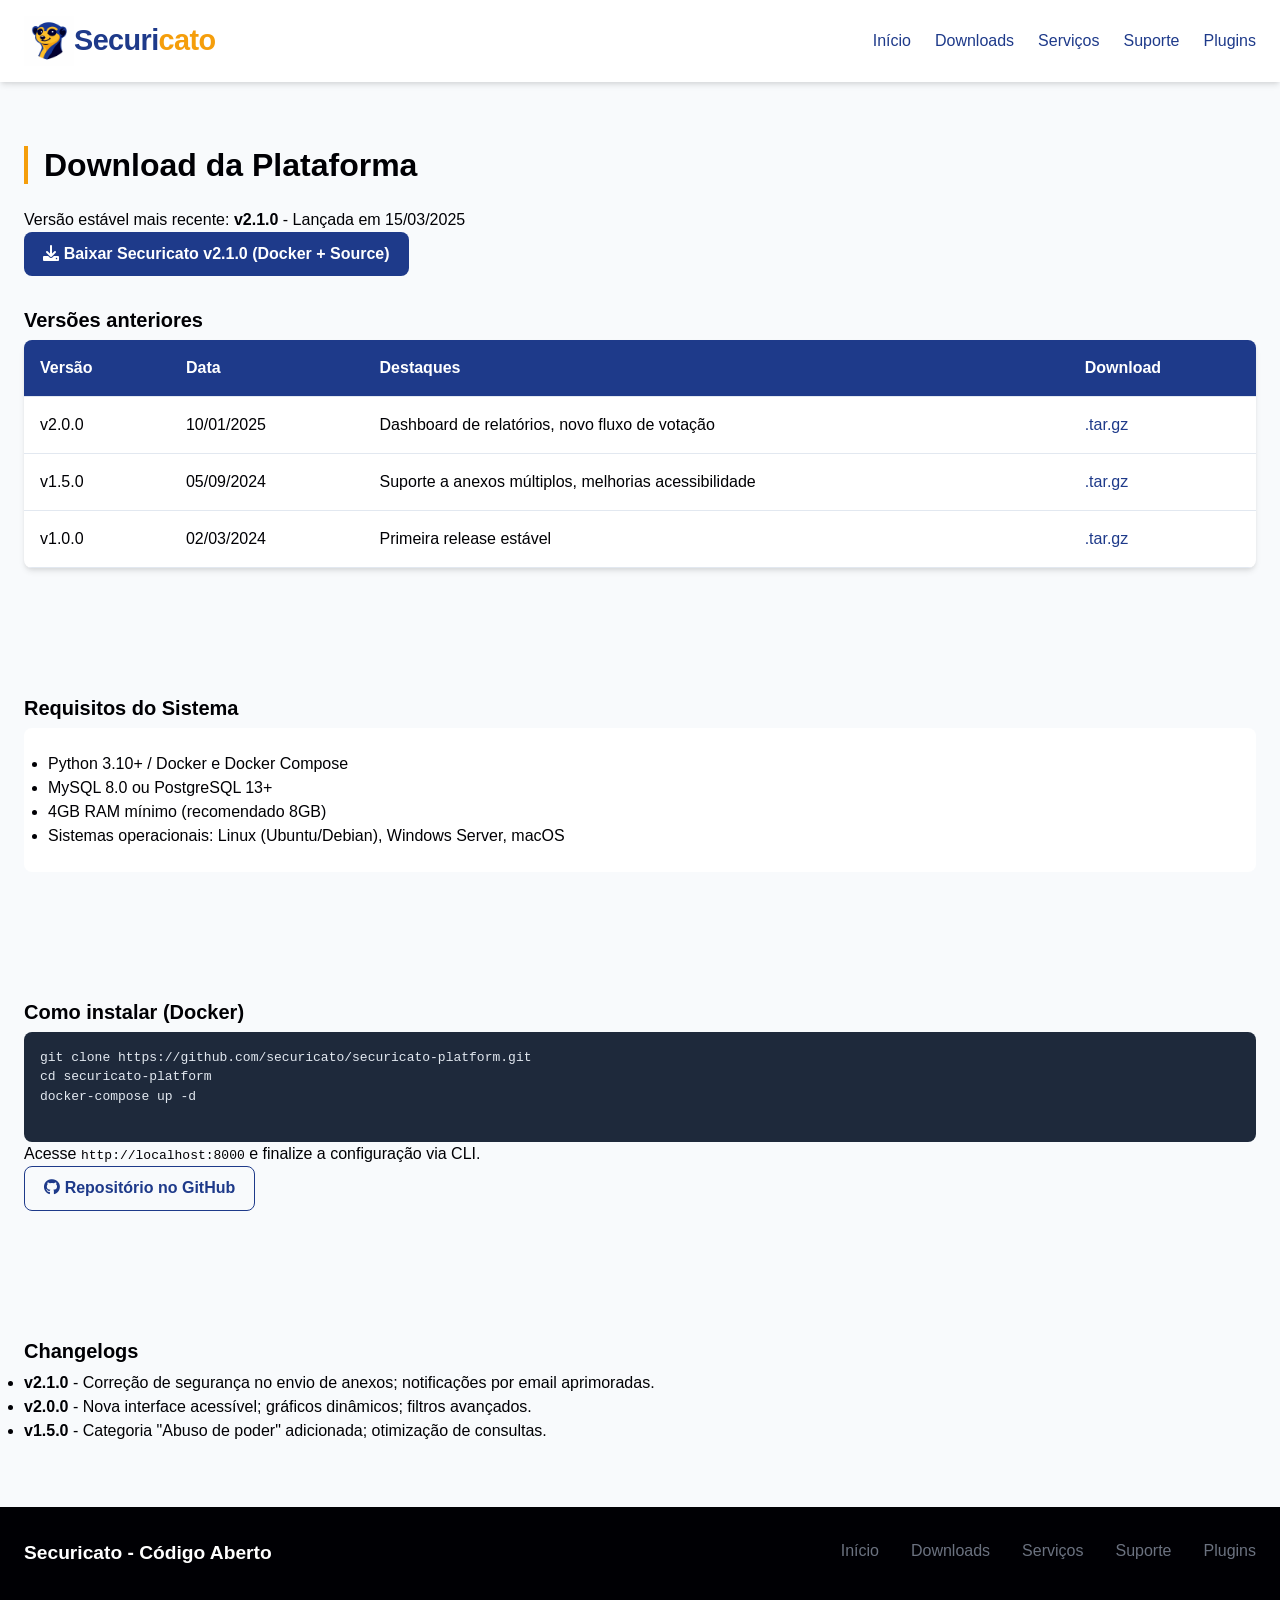
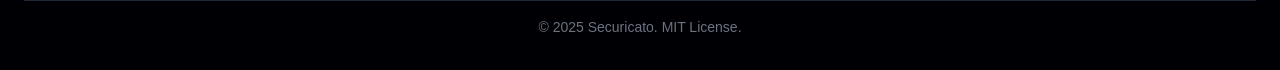
==== downloads.html @ b3bfbd3e "First commit" ====
<!DOCTYPE html>
<html lang="pt-BR">
<head>
    <meta charset="UTF-8">
    <meta name="viewport" content="width=device-width, initial-scale=1.0">
    <title>Downloads - Securicato</title>
    <link rel="stylesheet" href="css/styles.css">
    <link rel="stylesheet" href="https://cdnjs.cloudflare.com/ajax/libs/font-awesome/6.0.0-beta3/css/all.min.css">
</head>
<body>
    <header>
        <div class="container">
            <nav class="navbar">
                <div class="logo" style="display: flex; align-items: center;">
                    <img src="img/ssuricato.png" alt="" style="height: 50px;">
                    Securi<span>cato</span>
                </div>
                <button class="menu-toggle" aria-label="Menu"><i class="fas fa-bars"></i></button>
                <ul class="nav-links">
                    <li><a href="index.html">Início</a></li>
                    <li><a href="downloads.html">Downloads</a></li>
                    <li><a href="services.html">Serviços</a></li>
                    <li><a href="support.html">Suporte</a></li>
                    <li><a href="plugins.html">Plugins</a></li>
                </ul>
            </nav>
        </div>
    </header>

    <main>
        <div class="container">
            <section>
                <h2>Download da Plataforma</h2>
                <p>Versão estável mais recente: <strong>v2.1.0</strong> - Lançada em 15/03/2025</p>
                <a href="#" class="btn btn-primary"><i class="fas fa-download"></i> Baixar Securicato v2.1.0 (Docker + Source)</a>
                <div style="margin-top: 2rem;">
                    <h3>Versões anteriores</h3>
                    <table class="version-table">
                        <thead>
                            <tr><th>Versão</th><th>Data</th><th>Destaques</th><th>Download</th></tr>
                        </thead>
                        <tbody>
                            <tr><td>v2.0.0</td><td>10/01/2025</td><td>Dashboard de relatórios, novo fluxo de votação</td><td><a href="#">.tar.gz</a></td></tr>
                            <tr><td>v1.5.0</td><td>05/09/2024</td><td>Suporte a anexos múltiplos, melhorias acessibilidade</td><td><a href="#">.tar.gz</a></td></tr>
                            <tr><td>v1.0.0</td><td>02/03/2024</td><td>Primeira release estável</td><td><a href="#">.tar.gz</a></td></tr>
                        </tbody>
                    </table>
                </div>
            </section>

            <section>
                <h3>Requisitos do Sistema</h3>
                <ul style="background: white; padding: 1.5rem; border-radius: var(--radius);">
                    <li>Python 3.10+ / Docker e Docker Compose</li>
                    <li>MySQL 8.0 ou PostgreSQL 13+</li>
                    <li>4GB RAM mínimo (recomendado 8GB)</li>
                    <li>Sistemas operacionais: Linux (Ubuntu/Debian), Windows Server, macOS</li>
                </ul>
            </section>

            <section>
                <h3>Como instalar (Docker)</h3>
                <pre style="background: #1e293b; color: #e2e8f0; padding: 1rem; border-radius: var(--radius); overflow-x: auto;">
git clone https://github.com/securicato/securicato-platform.git
cd securicato-platform
docker-compose up -d
                </pre>
                <p>Acesse <code>http://localhost:8000</code> e finalize a configuração via CLI.</p>
                <p><a href="#" class="btn btn-outline"><i class="fab fa-github"></i> Repositório no GitHub</a></p>
            </section>

            <section>
                <h3>Changelogs</h3>
                <ul>
                    <li><strong>v2.1.0</strong> - Correção de segurança no envio de anexos; notificações por email aprimoradas.</li>
                    <li><strong>v2.0.0</strong> - Nova interface acessível; gráficos dinâmicos; filtros avançados.</li>
                    <li><strong>v1.5.0</strong> - Categoria "Abuso de poder" adicionada; otimização de consultas.</li>
                </ul>
            </section>
        </div>
    </main>

    <footer>
        <div class="container">
            <div class="footer-content">
                <div class="footer-logo">Securicato - Código Aberto</div>
                <div class="footer-links">
                    <a href="index.html">Início</a>
                    <a href="downloads.html">Downloads</a>
                    <a href="services.html">Serviços</a>
                    <a href="support.html">Suporte</a>
                    <a href="plugins.html">Plugins</a>
                </div>
            </div>
            <div class="copyright">&copy; 2025 Securicato. MIT License.</div>
        </div>
    </footer>
    <script src="js/main.js"></script>
</body>
</html>
---- css/styles.css ----
/* Reset e base */
* {
    margin: 0;
    padding: 0;
    box-sizing: border-box;
}

:root {
    --primary: #1E3A8A;
    --secondary: #F59E0B;
    --accent: #60A5FA;
    --neutral-dark: #000004;
    --neutral-light: #F8FAFC;
    --neutral-gray: #6B7280;
    --white: #FFFFFF;
    --shadow: 0 4px 6px -1px rgba(0, 0, 0, 0.1), 0 2px 4px -1px rgba(0, 0, 0, 0.06);
    --radius: 0.5rem;
    --transition: all 0.2s ease;
}

body {
    font-family: 'Inter', sans-serif, Roboto, system-ui, -apple-system, 'Segoe UI', 'Helvetica Neue', sans-serif;
    background-color: var(--neutral-light);
    color: var(--neutral-dark);
    line-height: 1.5;
    display: flex;
    flex-direction: column;
    min-height: 100vh;
}

.container {
    max-width: 1280px;
    margin: 0 auto;
    padding: 0 1.5rem;
}

/* Tipografia */
h1, h2, h3 {
    font-weight: 700;
    line-height: 1.2;
}

h1 {
    font-size: 2.5rem;
    margin-bottom: 1rem;
}

h2 {
    font-size: 2rem;
    margin-bottom: 1.5rem;
    border-left: 4px solid var(--secondary);
    padding-left: 1rem;
}

h3 {
    font-size: 1.25rem;
    margin-bottom: 0.5rem;
}

a {
    text-decoration: none;
    color: var(--primary);
    transition: color 0.2s;
}

a:hover {
    color: var(--secondary);
}

/* Header e navegação */
header {
    background-color: var(--white);
    box-shadow: var(--shadow);
    position: sticky;
    top: 0;
    z-index: 100;
}

.navbar {
    display: flex;
    justify-content: space-between;
    align-items: center;
    padding: 1rem 0;
    flex-wrap: wrap;
}

.logo {
    font-size: 1.8rem;
    font-weight: 800;
    color: var(--primary);
    letter-spacing: -0.02em;
}

.logo span {
    color: var(--secondary);
}

.nav-links {
    display: flex;
    gap: 1.5rem;
    list-style: none;
}

.nav-links a {
    font-weight: 500;
}

.menu-toggle {
    display: none;
    background: none;
    border: none;
    font-size: 1.5rem;
    cursor: pointer;
    color: var(--primary);
}

/* Botões */
.btn {
    display: inline-block;
    padding: 0.6rem 1.2rem;
    border-radius: var(--radius);
    font-weight: 600;
    text-align: center;
    transition: all 0.2s;
    border: none;
    cursor: pointer;
}

.btn-primary {
    background-color: var(--primary);
    color: var(--white);
}

.btn-primary:hover {
    background-color: #152e6b;
    color: var(--white);
}

.btn-secondary {
    background-color: var(--secondary);
    color: var(--neutral-dark);
}

.btn-secondary:hover {
    background-color: #e08e0b;
}

.btn-outline {
    background-color: transparent;
    border: 1px solid var(--primary);
    color: var(--primary);
}

.btn-outline:hover {
    background-color: var(--primary);
    color: var(--white);
}

/* Cards e grid */
.card {
    background: white;
    border-radius: 1.5rem;
    padding: 1.8rem;
    box-shadow: var(--card-shadow);
    transition: var(--transition);
    border: 1px solid #eef2f6;
}
.card:hover {
    transform: translateY(-6px);
    box-shadow: 0 20px 30px -12px rgba(0,0,0,0.1);
}
.card i {
    font-size: 2.2rem;
    color: var(--primary);
    margin-bottom: 1rem;
}
.card h3 {
    font-size: 1.4rem;
    margin-bottom: 0.75rem;
}
.static-card {
    background: white;
    border-radius: 1.5rem;
    padding: 1.8rem;
    box-shadow: var(--card-shadow);
    border: 1px solid #eef2f6;
}
.static-card i {
    font-size: 2.2rem;
    color: var(--primary);
    margin-bottom: 1rem;
}
.static-card h3 {
    font-size: 1.4rem;
    margin-bottom: 0.75rem;
}

.grid-3, .features-grid, .services-grid {
    display: grid;
    grid-template-columns: repeat(auto-fit, minmax(280px, 1fr));
    gap: 2rem;
    margin: 2rem 0;
}
.badge {
    background: #eef2ff;
    padding: 0.2rem 0.8rem;
    border-radius: 30px;
    font-size: 0.75rem;
    font-weight: 600;
    color: var(--primary);
    display: inline-block;
}

/* Hero */
.hero {
    background: linear-gradient(135deg, #F8FAFC 0%, #eef2ff 100%);
}
.hero-content {
    display: flex;
    flex-wrap: wrap;
    align-items: center;
    gap: 2rem;
}
.hero-text {
    flex: 1;
}
.hero-text h1 {
    font-size: 3.2rem;
    font-weight: 800;
    color: var(--primary);
    line-height: 1.2;
}
.hero-actions {
    margin-top: 2rem;
    display: flex;
    gap: 1rem;
    flex-wrap: wrap;
}
.badge-cat {
    background: #eef2ff;
    padding: 0.2rem 0.8rem;
    border-radius: 30px;
    font-size: 0.75rem;
    font-weight: 600;
    color: var(--primary);
    display: inline-block;
}
.btn-hero-1 {
    background-color: var(--primary);
    color: white;
    padding: 0.75rem 1.8rem;
    border-radius: 40px;
    font-weight: 600;
    display: inline-block;
    text-decoration: none;
    transition: var(--transition);
    border: none;
    cursor: pointer;
    font-size: 0.95rem;
}
.btn-hero-1:hover {
    background-color: #0f2a66;
    color: white;
    transform: translateY(-2px);
}
.btn-hero-2 {
    background-color: var(--secondary);
    color: var(--neutral-dark);
    padding: 0.75rem 1.8rem;
    border-radius: 40px;
    font-weight: 700;
    display: inline-block;
    text-decoration: none;
    transition: var(--transition);
}
.btn-hero-2:hover {
    background-color: #e68a00;
    color: var(--neutral-dark);
    transform: translateY(-2px);
}
.btn-accent {
    background-color: var(--accent);
    color: #0f172a;
    padding: 0.75rem 0.8rem;
    border-radius: 30px;
    font-weight: 600;
    text-decoration: none;
    transition: var(--transition);
}
.btn-accent:hover {
    background-color: #3b82f6;
    color: white;
    transform: translateY(-2px);
}

/* Seções */
section {
    padding: 4rem 0;
}

/* Footer */
footer {
    background-color: var(--neutral-dark);
    color: var(--neutral-gray);
    padding: 2rem 0;
    margin-top: auto;
}

.footer-content {
    display: flex;
    justify-content: space-between;
    flex-wrap: wrap;
    gap: 2rem;
}

.footer-logo {
    font-size: 1.2rem;
    font-weight: bold;
    color: var(--white);
}

.footer-links {
    display: flex;
    gap: 2rem;
    flex-wrap: wrap;
}

.footer-links a {
    color: var(--neutral-gray);
}

.footer-links a:hover {
    color: var(--secondary);
}

.copyright {
    text-align: center;
    margin-top: 2rem;
    padding-top: 1rem;
    border-top: 1px solid #1f2937;
    font-size: 0.875rem;
}

/* Utilitários */
.text-center {
    text-align: center;
}

.mb-2 {
    margin-bottom: 1rem;
}

/* Responsivo */
@media (max-width: 768px) {
    .menu-toggle {
        display: block;
    }

    .nav-links {
        display: none;
        width: 100%;
        flex-direction: column;
        gap: 0.75rem;
        padding: 1rem 0;
    }

    .nav-links.active {
        display: flex;
    }

    h1 {
        font-size: 2rem;
    }

    h2 {
        font-size: 1.5rem;
    }

    .hero {
        padding: 3rem 0;
    }

    section {
        padding: 2rem 0;
    }

    .footer-content {
        flex-direction: column;
        text-align: center;
    }
}

/* Página de plugins - filtros */
.filter-bar {
    display: flex;
    gap: 1rem;
    flex-wrap: wrap;
    margin-bottom: 2rem;
}

.filter-btn {
    background: var(--white);
    border: 1px solid var(--neutral-gray);
    padding: 0.4rem 1rem;
    border-radius: 2rem;
    cursor: pointer;
    transition: all 0.2s;
}

.filter-btn.active, .filter-btn:hover {
    background-color: var(--primary);
    color: var(--white);
    border-color: var(--primary);
}

/* Tabela de versões (downloads) */
.version-table {
    width: 100%;
    border-collapse: collapse;
    background: var(--white);
    border-radius: var(--radius);
    overflow: hidden;
    box-shadow: var(--shadow);
}

.version-table th, .version-table td {
    padding: 1rem;
    text-align: left;
    border-bottom: 1px solid #e2e8f0;
}

.version-table th {
    background-color: var(--primary);
    color: var(--white);
}

.version-table tr:hover {
    background-color: #f1f5f9;
}

/* Formulário de contato */
.contact-form {
    background: var(--white);
    padding: 2rem;
    border-radius: var(--radius);
    box-shadow: var(--shadow);
    max-width: 600px;
    margin: 0 auto;
}

.form-group {
    margin-bottom: 1rem;
}

label {
    display: block;
    font-weight: 500;
    margin-bottom: 0.3rem;
}

input, textarea, select {
    width: 100%;
    padding: 0.6rem;
    border: 1px solid #cbd5e1;
    border-radius: var(--radius);
    font-family: inherit;
}

input:focus, textarea:focus {
    outline: none;
    border-color: var(--accent);
    ring: 2px solid var(--accent);
}
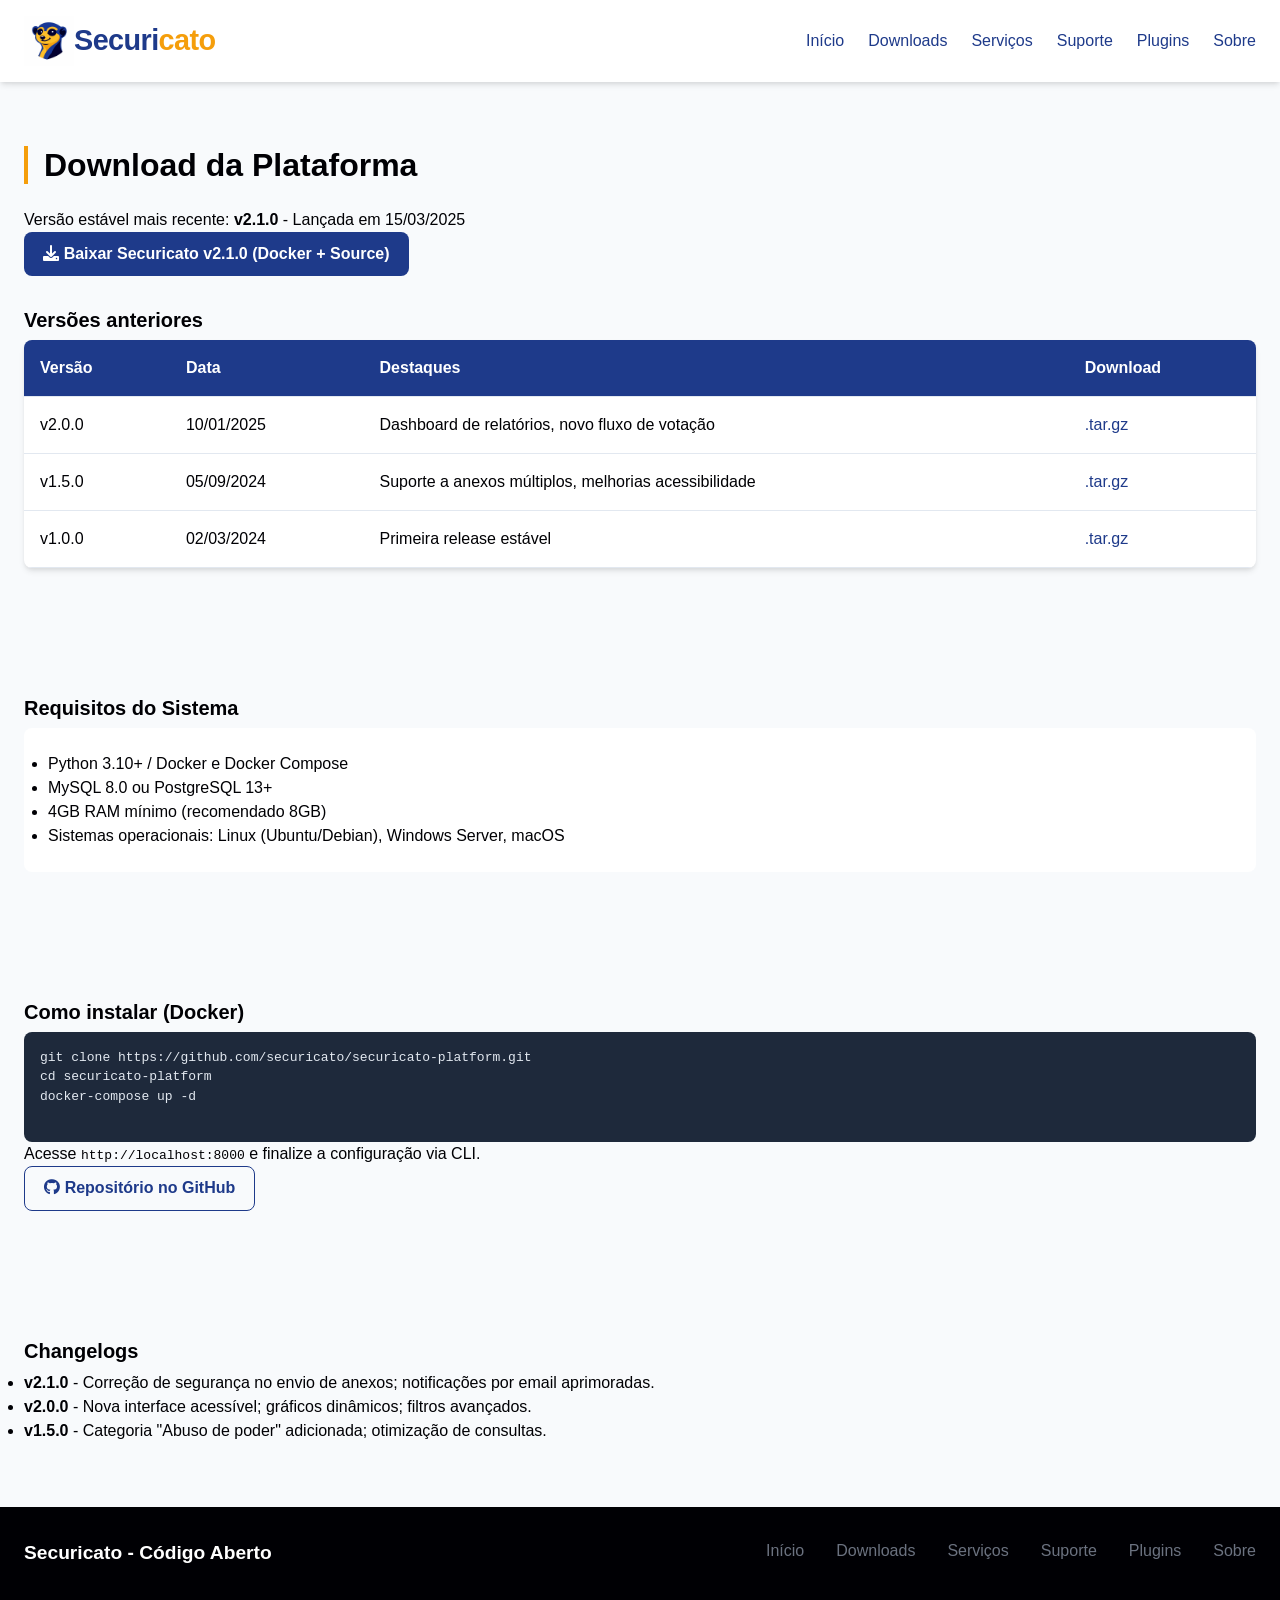
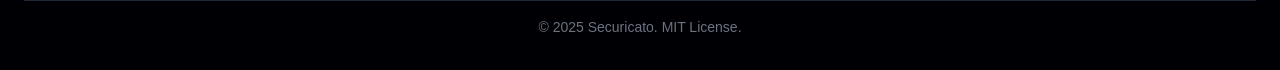
==== commit dd7c54d0: "minor changes vou dormir" ====
--- a/downloads.html
+++ b/downloads.html
@@ -11,10 +11,10 @@
     <header>
         <div class="container">
             <nav class="navbar">
-                <div class="logo" style="display: flex; align-items: center;">
+                <a href="index.html" class="logo" style="display: flex; align-items: center;">
                     <img src="img/ssuricato.png" alt="" style="height: 50px;">
                     Securi<span>cato</span>
-                </div>
+                </a>
                 <button class="menu-toggle" aria-label="Menu"><i class="fas fa-bars"></i></button>
                 <ul class="nav-links">
                     <li><a href="index.html">Início</a></li>
@@ -22,6 +22,7 @@
                     <li><a href="services.html">Serviços</a></li>
                     <li><a href="support.html">Suporte</a></li>
                     <li><a href="plugins.html">Plugins</a></li>
+                    <li><a href="about.html">Sobre</a></li>
                 </ul>
             </nav>
         </div>
@@ -90,6 +91,7 @@
                     <a href="services.html">Serviços</a>
                     <a href="support.html">Suporte</a>
                     <a href="plugins.html">Plugins</a>
+                    <a href="about.html">Sobre</a>
                 </div>
             </div>
             <div class="copyright">&copy; 2025 Securicato. MIT License.</div>
--- a/css/styles.css
+++ b/css/styles.css
@@ -89,6 +89,12 @@
     font-weight: 800;
     color: var(--primary);
     letter-spacing: -0.02em;
+    transition: var(--transition);
+}
+
+.logo:hover {
+    opacity: 0.8;
+    color: var(--primary);
 }
 
 .logo span {
@@ -469,5 +475,5 @@
 input:focus, textarea:focus {
     outline: none;
     border-color: var(--accent);
-    ring: 2px solid var(--accent);
+    box-shadow: 0 0 0 2px var(--accent);
 }
